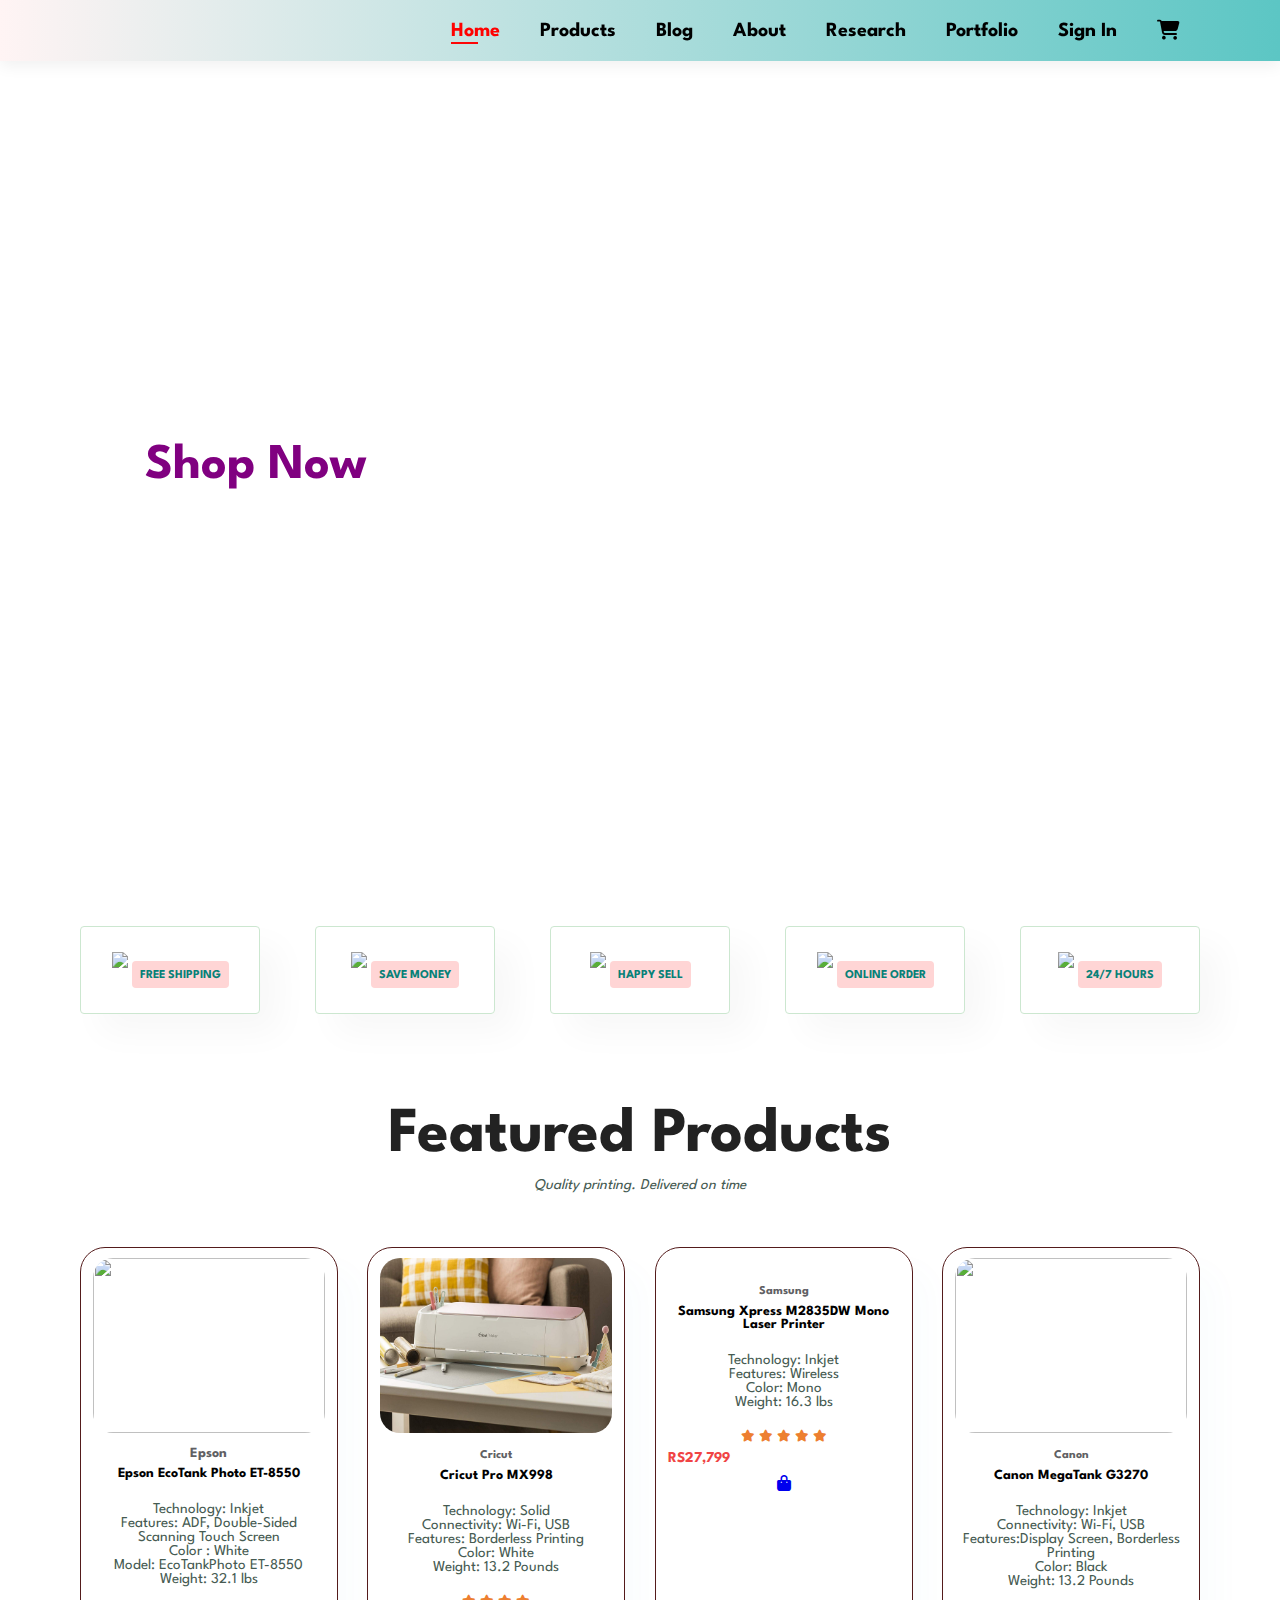
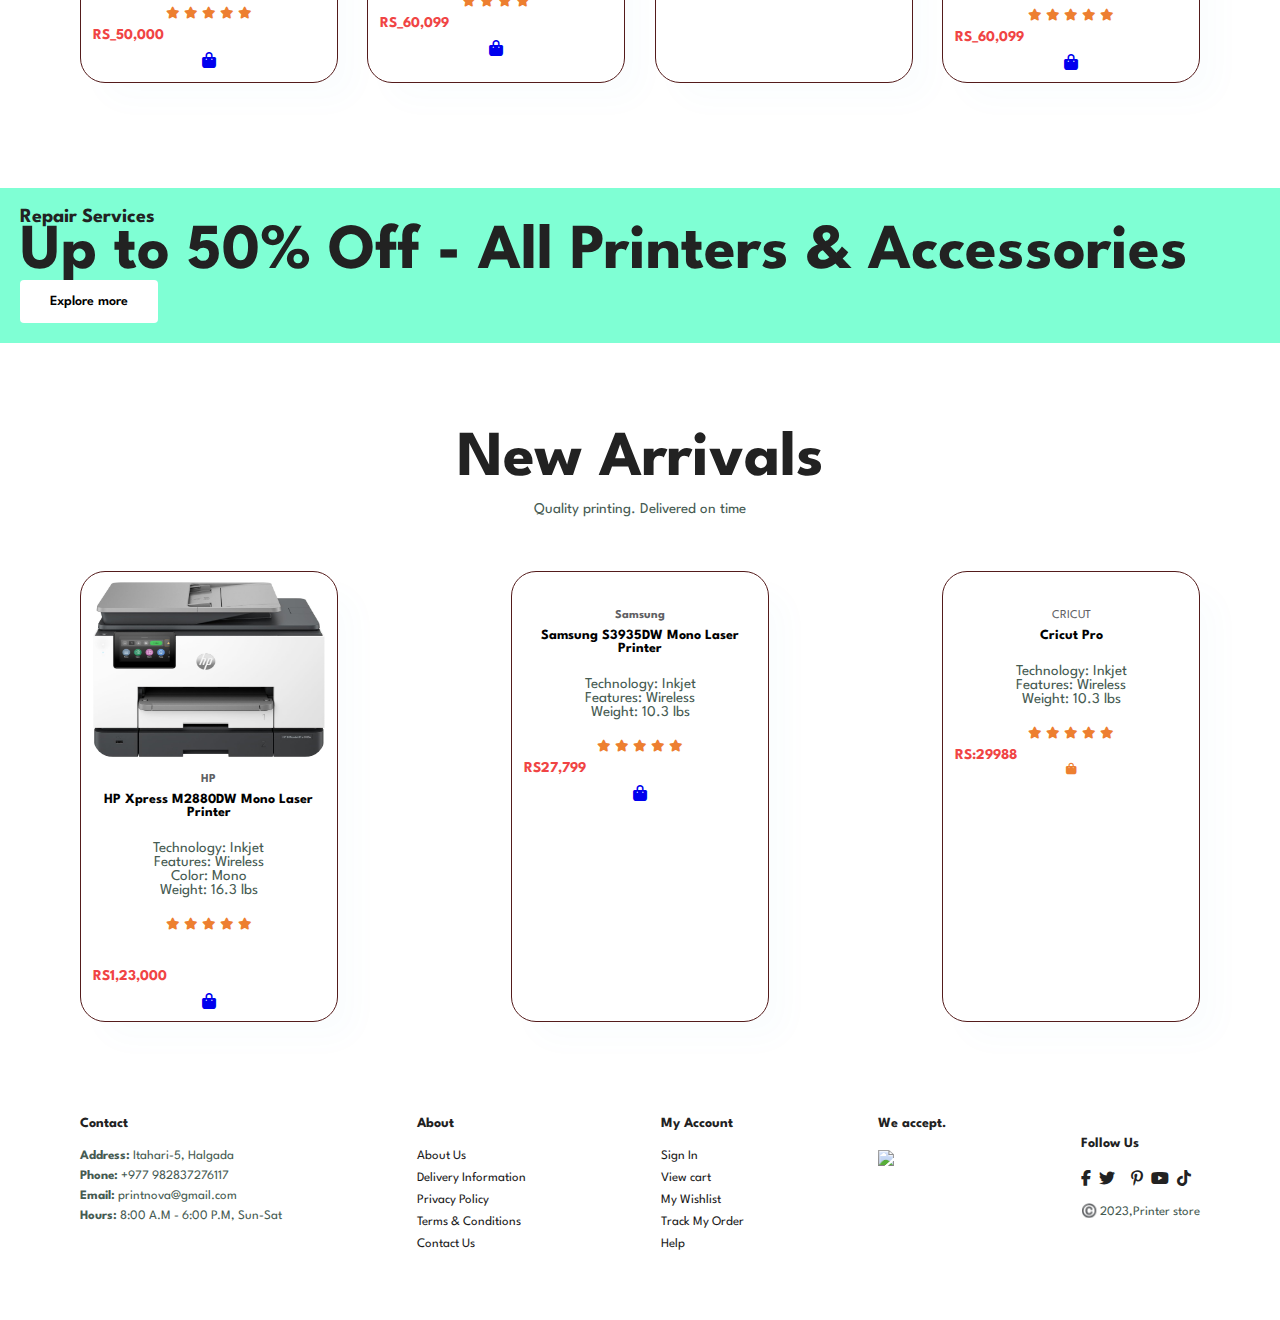
==== index.html @ 583832d4 "first commit" ====
<!DOCTYPE html>
<html lang="en">

<head>
    <meta charset="UTF-8">
    <meta http-equiv="X-UA-compatible" content="IE-edge">
    <meta name="viewport" content="width=device-width, initial-scale=1.0">
    <title>Printer - Online Shopping Website</title>
    <link rel="stylesheet" href="https://cdnjs.cloudflare.com/ajax/libs/font-awesome/6.5.1/css/all.min.css" />
    <link rel="stylesheet" href="style.css">
</head>

<body>
    <!-- Logo -->
    <section id="header">
        <a href="#"><img src="image/logo-printer_store.svg" class="logo" height="100px" alt=""></a>
        <div>
            <!-- Navigation menu -->
            <ul id="navbar">

                <li><a class="active" href="index.html">Home</a></li>
                <li><a href="products.html">Products</a></li>
                <li><a href="blog.html">Blog</a></li>
                <li><a href="about.html">About</a></li>
                <li><a href="research.html">Research</a></li>
                <li><a href="portfolio.html">Portfolio</a></li>
                <li><a href="signin.html">Sign In</a></li>
                <!-- Shopping cart icon with a close button -->
                <li id="lg-bag"><a href="cart.html"><i class="fa-solid fa-cart-shopping"></i></a></li>
                <a href="#" id="close"><i class="far fa-times"></i></a>
            </ul>
        </div>
        <div id="mobile">
            <!-- Mobile menu with shopping cart icon and menu icon doesen't work -->
            <a href="craft.html"><i class="fa-solid fa-cart-shopping"></i></a>
            <i id="bar" class="far fa-outdent"></i>
        </div>

    </section>

    <section id="hero">

        <!-- Hero section with a shop wow button just for showcase -->
        <button>
            <h1>Shop Now</h1>
        </button>
    </section>
    <!-- Feature section with boxes for different features -->
    <section id="feature" class="section-p1">
        <!-- Individual feature boxes -->
        <div class="fe-box">

            <img src="image/free shipping.jpg" width="100px">
            <h6>FREE SHIPPING</h6>


        </div>
        <div class="fe-box">

            <img src="image/download.png" width="100px">
            <h6>SAVE MONEY</h6>


        </div>
        <div class="fe-box">

            <img src="image/images (1).png" width="100px">
            <h6>HAPPY SELL</h6>


        </div>
        <div class="fe-box">

            <img src="image/orders.png" width="100px">
            <h6>ONLINE ORDER</h6>


        </div>
        <div class="fe-box">

            <img src="image/24-icon-7.jpg" width="100px">
            <h6>24/7 HOURS</h6>



        </div>
    </section>

    <section id="product1" class="section-p1"> <!-- Product section with featured products -->
        <h2>Featured Products</h2> <!-- Title and description -->
        <p><i>Quality printing. Delivered on time</i></p>
        <div class="pro-container">
            <div class="pro">
                <img src="image/image1.webp" width="200px" height="175px" alt=""> <!-- Individual product card -->
                <div class="description">
                    <span><b>
                            <h3>Epson</h3>
                        </b></span>
                    <h5>Epson EcoTank Photo ET-8550</h5>
                    <p>Technology: Inkjet <br>
                        Features: ADF, Double-Sided Scanning Touch Screen <br>
                        Color : White <br>
                        Model: EcoTankPhoto ET-8550<br>
                        Weight: 32.1 lbs</p>
                    <div class="star">
                        <i class="fas fa-star"></i>
                        <i class="fas fa-star"></i> <!-- fas sa-star is a star icon for star rating -->
                        <i class="fas fa-star"></i>
                        <i class="fas fa-star"></i>
                        <i class="fas fa-star"></i>
                    </div>
                    <h4>RS_50,000</h4>
                </div>
                <a href="#"><i class="fa shopping fa-bag-shopping"></i></a>
            </div>
            <div class="pro">
                <img src="Image/MakerR6.jpg" width="200" height="175px" alt="">
                <div class="description">
                    <span><b>Cricut</b></span>
                    <h5>Cricut  Pro MX998</h5>
                    <p>
                        Technology: Solid<br>
                        Connectivity: Wi-Fi, USB<br>
                        Features: Borderless Printing<br>
                        Color: White<br>
                        Weight: 13.2 Pounds
                    </p>
                    <div class="star">
                        <i class="fas fa-star"></i>
                        <i class="fas fa-star"></i>
                        <i class="fas fa-star"></i>
                        <i class="fas fa-star"></i>
                    </div>
                    <h4>RS_60,099</h4>
                </div>
                <a href="#"><i class="fa shopping fa-bag-shopping"></i></a> <!-- Shopping cart icon -->
            </div>
            <div class="pro">
                <img src="image/image-2.jpg" width="200px" alt="">
                <div class="description">
                    <span><b>Samsung</b></span>
                    <h5>Samsung Xpress M2835DW Mono Laser Printer</h5>
                    <p>Technology: Inkjet <br>
                        Features: Wireless <br>
                        Color: Mono <br>
                        Weight: 16.3 lbs</p>
                    <div class="star">
                        <i class="fas fa-star"></i>
                        <i class="fas fa-star"></i> <!-- fas sa-star is a star icon for star rating -->
                        <i class="fas fa-star"></i>
                        <i class="fas fa-star"></i>
                        <i class="fas fa-star"></i>
                    </div>
                    <h4>RS27,799</h4>
                </div>
                <a href="#"><i class="fa shopping fa-bag-shopping"></i></a> <!-- Shopping cart icon -->
            </div>
            <div class="pro">
                <img src="image/canon.jpg" width="200" height="175px" alt="">
                <div class="description">
                    <span><b>Canon</b></span>
                    <h5>Canon MegaTank G3270</h5>
                    <p>
                        Technology: Inkjet<br>
                        Connectivity: Wi-Fi, USB<br>
                        Features:Display Screen, Borderless Printing<br>
                        Color: Black<br>
                        Weight: 13.2 Pounds
                    </p>
                    <div class="star">
                        <i class="fas fa-star"></i>
                        <i class="fas fa-star"></i>
                        <i class="fas fa-star"></i>
                        <i class="fas fa-star"></i>
                        <i class="fas fa-star"></i>
                    </div>
                    <h4>RS_60,099</h4>
                </div>
                <a href="#"><i class="fa shopping fa-bag-shopping"></i></a> <!-- Shopping cart icon -->
            </div>
    </section>

    <section id="banner-1" class="section-m1">
        <header>
            <h4>Repair Services</h4>
            <h2>Up to <span>50% Off </span>- All Printers & Accessories </h2>
            <button class="normal">Explore more</button>
        </header>
    </section>

    <section id="product1" class="section-p1">

        <h2>New Arrivals</h2>
        <p>Quality printing. Delivered on time</p>
        <div class="pro-container">
            <div class="pro">
                <img src="Image/hp.jpeg" width="300px" height="175px" alt="">
                <div class="description">
                    <span><b>HP</b></span>
                    <h5>HP Xpress M2880DW Mono Laser Printer</h5>
                    <p>Technology: Inkjet 
                        <br>
                        Features: Wireless
                         <br>
                        Color: Mono <br>
                        Weight: 16.3 lbs</p>
                        <div class="star">
                        <i class="fas fa-star"></i>
                        <i class="fas fa-star"></i> <!-- fas sa-star is a star icon for star rating -->
                        <i class="fas fa-star"></i>
                        <i class="fas fa-star"></i>
                        <i class="fas fa-star"></i>
                    </div>
                    <br>
                    <br>
                    <h4>RS1,23,000</h4>
                </div>
                <a href="#"><i class="fa shopping fa-bag-shopping"></i></a> <!-- Shopping cart icon -->
            </div>
            <div class="pro">
                    <img src="image/samsung2.jpeg" width="100px" alt="">
                    <div class="description">
                        <span><b>Samsung</b></span>
                        <h5>Samsung  S3935DW Mono Laser Printer</h5>
                        <p>Technology: Inkjet <br>
                            Features: Wireless <br>
                            Weight: 10.3 lbs</p>
                        <div class="star">
                            <i class="fas fa-star"></i>
                            <i class="fas fa-star"></i> <!-- fas sa-star is a star icon for star rating -->
                            <i class="fas fa-star"></i>
                            <i class="fas fa-star"></i>
                            <i class="fas fa-star"></i>
                        </div>
                        <h4>RS27,799</h4>
                    </div>
                    <a href="#"><i class="fa shopping fa-bag-shopping"></i></a> <!-- Shopping cart icon -->
                </div>
            <div class="pro">
                <img src="image/Cricut-Explore-Air-2-Gold-TheBirchCottage.jpg" width=100px alt="">
                <div class="description">
                    <span>CRICUT</span>
                    <h5>Cricut Pro</h5>
                    <p>Technology: Inkjet <br>
                        Features: Wireless <br>
                        Weight: 10.3 lbs</p>
                    <div class="star">
                        <i class="fas fa-star"></i>
                        <i class="fas fa-star"></i>
                        <i class="fas fa-star"></i>
                        <i class="fas fa-star"></i>
                        <i class="fas fa-star"></i>
                    </div>
                    <h4>RS:29988</h4>
                    <a href="#"><i class="fa shopping fa-bag-shopping"></i></a> <!-- Shopping cart icon -->
                </div>
    </section>

    <footer class="section-p1">

        <div class="Col">

            <h4>Contact</h4>
            <p><strong>Address: </strong>Itahari-5, Halgada</p>
            <p><strong>Phone: </strong>+977 982837276117</p>
            <p><strong>Email: </strong>printnova@gmail.com</p>
            <p><strong>Hours: </strong>8:00 A.M - 6:00 P.M, Sun-Sat</p>

        </div>




        <div class="Col">

            <h4>About</h4>
            <a href="#">About Us</a>
            <a href="#">Delivery Information</a>
            <a href="#">Privacy Policy</a>
            <a href="#">Terms & Conditions</a>
            <a href="#">Contact Us</a>

        </div>

        <div class="Col">

            <h4>My Account</h4>
            <a href="#" id="signInLink">Sign In</a>
            <a href="#">View cart</a>
            <a href="#">My Wishlist</a>
            <a href="#">Track My Order</a>
            <a href="#">Help</a>

        </div>

        <div class="col">
            <h4>We accept.</h4>
            <img src="image/secure2.png" height="100cm">

        </div>

        <div class="follow">

            <h4>Follow Us</h4>
            <div class="Icon">
                <i class="fab fa-facebook-f"></i>
                <i class="fab fa-twitter"></i>
                <i class="fab fa-instagam"></i>
                <i class="fab fa-pinterest-p"></i>
                <i class="fab fa-youtube"></i>
                <i class="fab fa-tiktok"></i>
            </div>

            <br>

            <div class="copyright">

                <p>©️ 2023,Printer store</p>

            </div>
    </footer>
</body>   
</html>
---- style.css ----
/* Importing Google Fonts for the 'Spartan' font family */
@import url('http://fonts.googleapis.com/css2?family=spartan:@100;200;300;400;500;600;700;800;900;@display=swap');

/* Global styles */
* {
    margin: 0;
    padding: 0;
    box-sizing: border-box;
    font-family: 'spartan', sans-serif; /* Setting the default font family */
}

/* Heading styles */
h1, h2, h4, h6 {
    color: #222;
}

h1 {
    font-size: 50px;
    line-height: 64px;
}

h2 {
    font-size: 64px;
    line-height: 54px;
}

h4 {
    font-size: 20px;
}

h6 {
    font-weight: 700;
    font-size: 12px;
}

/* Paragraph styles */
p {
    font-size: 15px;  /* makes the font size  of every paragraph same */
    color: #465b52;
    margin: 15px 0 20px 0;
}

/* Section padding and margin styles */
.section-p1 {
    padding: 40px 80px;
}

.section-m1 {
    margin: 50px 0;
    height: max-content;
    padding: 20px;
    background-color: aquamarine;


}

/* Button styles */
button.normal, button.white {
    font-size: 14px;
    font-weight: 600;
    cursor: pointer;
    outline: none;
    transition: 0.2s;
}

button.normal {
    padding: 15px 30px;
    color: black;
    background-color: #fff;
    border-radius: 4px;
    border: none;
}

button.white {
    padding: 11px 18px;
    color: #164156;
    background-color: transparent;
    border: 1px solid #fff;
}

/* Body styles */
body {
    width: 100%;
}

/* Header styles */
#header {
    /* Header container styles */
    display: flex;
    align-items: center;
    justify-content: space-between;
    padding: 20px 80px;
    background-image: linear-gradient(to right, rgb(255, 244, 244), rgb(92, 198, 196)); /* this is for the header colour */
    box-shadow: 0 5px 15px rgba(0, 0, 0, 0.06);
    z-index: 999;
    position: sticky;
    top: 0;
    left: 0;
}

#navbar {
    /* Navigation bar styles */
    display: flex;  
    align-items: center;
    justify-content: center;
}

#navbar li {
    list-style: none; 
    font-style: none;
    padding: 0 20px;
    position: relative;
}

#navbar li a {
    /* Navigation link styles */
    text-decoration: none;  /* removes in the header underline */
    font-size: 20px;
    font-weight: 700;
    color: #000000;
    transition: 0.3s ease;
}

#navbar li a:hover,  /* make the navbar colour change when hover */
#navbar li a.active {
    color: rgb(255, 1, 1);
}

#navbar li a.active::after,
#navbar li a:hover::after {
    /* Navigation link underline styles */
    content: "";
    width: 30%;
    height: 2px;
    background: rgb(253, 6, 6);
    position: absolute; /* make the underline in navbar appear */
    bottom: -4px;
    left: 20px;
}

#mobile {
    display: none;
    align-items: center;
}

#close {
    display: none;
}

/* Home page styles */
#hero {
    /* Hero section styles */
    background-image: url("/Image/hello.jpg");
    height: 90vh;
    width: 100%;
    background-size: cover;
    background-position: top 25% right 0;
    padding: 0 80px;
    flex-direction: column;
    display: flex;
    align-items: flex-start;
    justify-content: center;
}

#hero h4 {
    padding-bottom: 15px; /* this is for the text below the heading */
}

#hero h1 {
    color: purple;
}

#hero button {
    /* Hero button styles */
    background-color: transparent;
    color: aqua;
    border: 0;
    padding: 14px 80px 14px 65px;
    background-repeat: no-repeat;
    cursor: pointer;
    font-weight: 700;
    font-size: 15px;
}

#hero h4 {
    color: rgb(15, 11, 9);
}

/* Feature section styles */
#feature {
    /* Feature section container styles */
    display: flex;
    align-items: center;
    justify-content: space-between; /* make the feature box all the way to right */
    flex-wrap: wrap;
}

#feature .fe-box {
    /* Feature box styles */
    width: 180px;
    text-align: center;
    padding: 25px;
    box-shadow: 20px 20px 34px rgba(0, 0, 0, 0.03);
    border: 1px solid #cce7d0;
    border-radius: 4px;
    margin: 15px 0;
}

#feature .fe-box:hover {
    box-shadow: 10px 10px 54px rgba(70, 62, 221, 0.1);
}

#feature .fe-box img {
    /* Feature box image styles */
    width: 100%;
    margin-bottom: 10px;
}

#feature .fe-box h6 {
    /* Feature box heading styles */
    display: inline-block;
    padding: 9px 8px 6px 8px;
    line-height: 1;
    border-radius: 4px;
    color: #088178;
    background-color: #ffd5d5;
}


/* Product section styles */
#product1 {
    /* Product section container styles */
    text-align: center;
}

#product1 .pro-container {
    /* Product container styles */
    display: flex;
    justify-content: space-between;
    padding-top: 20px;
    flex-wrap: wrap;
}

#product1 .pro {
    /* Product box styles */
    width: 23%;
    min-width: 250px;
    padding: 10px 12px;
    border: 1px solid #541b1b;
    border-radius: 25px;
    cursor: pointer;
    box-shadow: 20px 20px 30px rgba(32, 167, 182, 0.02);
    margin: 15px 0;
    transition: 0.02s ease;
    position: relative;
}

#product1 .pro:hover {
    box-shadow: 20px 20px 30px rgba(0, 0, 0, 0.6);
}

#product1 .pro img {
    /* Product image styles */
    width: 100%;
    border-radius: 20px;
}

#product1 .pro .description {
    text-align: 0;
    padding: 10px 0;
}

#product1 .pro .description span {
    color: #606063;  /* this is for product name */
    font-size: 12px;
}

#product1 .pro .description h5 {
    padding: 7px;
    color: #010101;   /* this is for product and model name */
    font-size: 14px;
}

#product1 .pro .description i {
    font-size: 12px;
    color: rgb(237, 127, 48);  /* this is for star colour */
}

#product1 .pro .description h4 {
    padding-top: 7px;
    font-size: 15px;
    font-weight: 700;
    color: rgb(240, 68, 68);
    margin-right: 7cm;   /* make rs all the way to right */
}

/* Footer section styles */
footer {
    /* Footer container styles */
    display: flex;
    flex-wrap: wrap;
    justify-content: space-between;
}

footer .Col {
    /* Footer column styles */
    display: flex;
    flex-direction: column;
    align-items: flex-start;
    margin-bottom: 20px;
}

footer .logo {
    margin: 30px;
    padding: 0px;
}

footer h4 {
    font-size: 14px;
    padding-bottom: 20px;
}

footer p {
    font-size: 13px;
    margin: 0 0 8px 0;
}

footer a {
    /* Footer link styles */
    font-size: 13px;
    text-decoration: none;
    color: #1a1a1a;
    margin-bottom: 10px;
}

footer .follow {
    margin-top: 20px;
}

footer .follow i {
    color: #222;
    padding-right: 4px;
    cursor: pointer;
}

footer .install .row img {
    border: 1px solid rgb(7, 227, 11);
    border-radius: 6px;
}

footer .install img {
    margin: 10px 0 15px 0;
}

footer .follow i:hover {
    color: rgb(248, 12, 4);
}

footer .follow i:hover,
footer a:hover {
    color: #da2511;
}

footer .copyright {
    /* Copyright text styles */
    width: 100%;
    text-align: center;
}
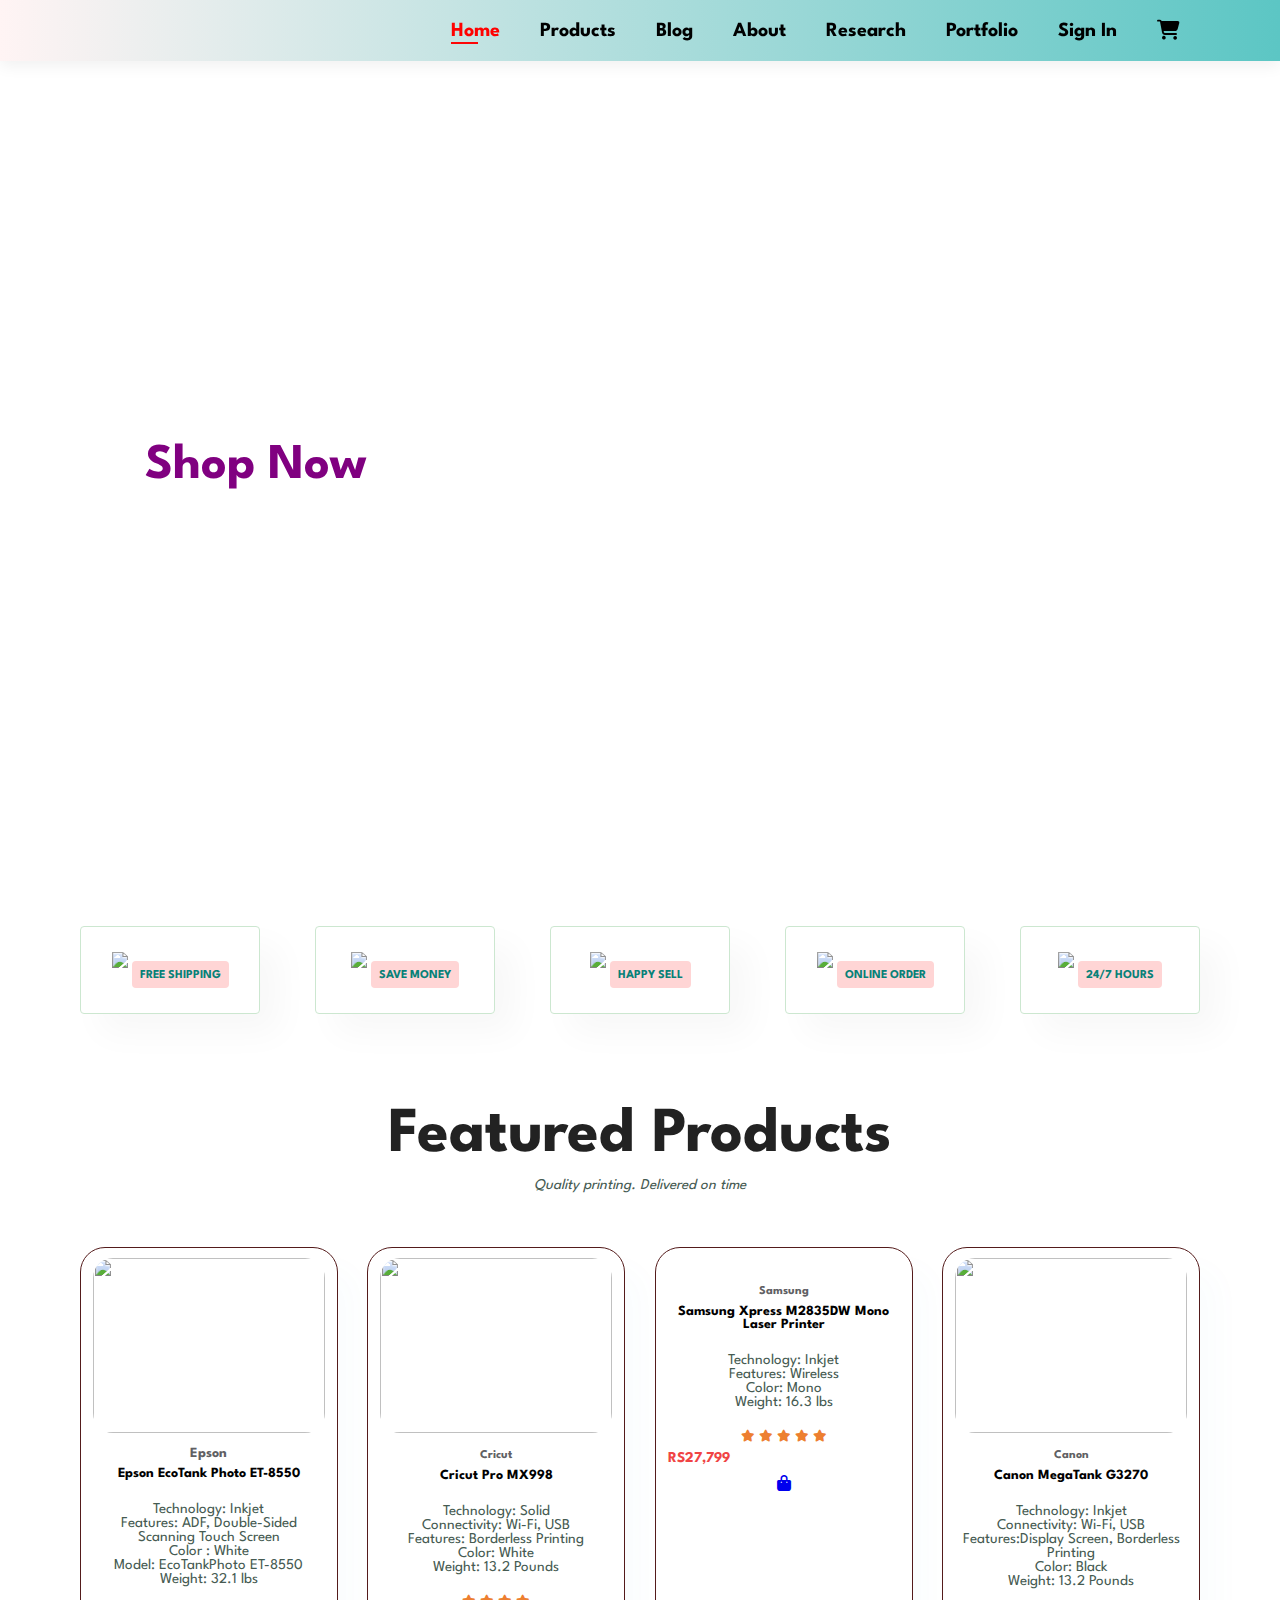
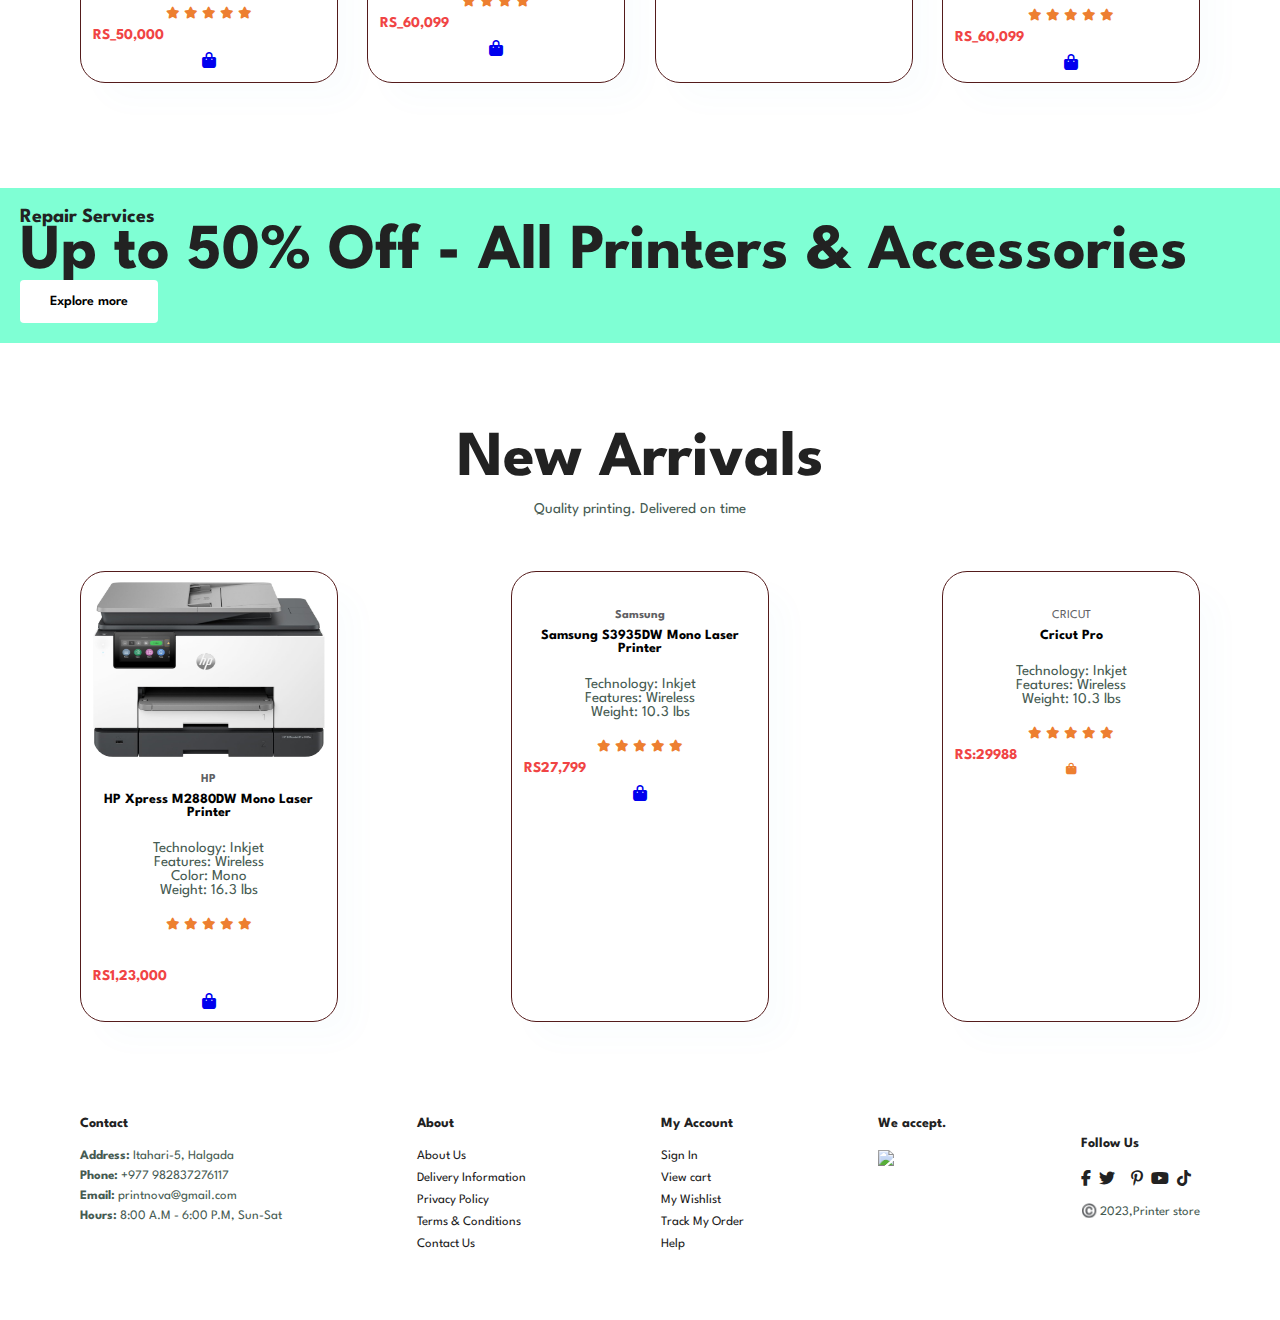
==== commit fc5dc70a: "Update index.html" ====
--- a/index.html
+++ b/index.html
@@ -13,7 +13,7 @@
 <body>
     <!-- Logo -->
     <section id="header">
-        <a href="#"><img src="image/logo-printer_store.svg" class="logo" height="100px" alt=""></a>
+        <a href="#"><img src=".image/logo-printer_store.svg" class="logo" height="100px" alt=""></a>
         <div>
             <!-- Navigation menu -->
             <ul id="navbar">
@@ -50,35 +50,35 @@
         <!-- Individual feature boxes -->
         <div class="fe-box">
 
-            <img src="image/free shipping.jpg" width="100px">
+            <img src=".image/free shipping.jpg" width="100px">
             <h6>FREE SHIPPING</h6>
 
 
         </div>
         <div class="fe-box">
 
-            <img src="image/download.png" width="100px">
+            <img src=".image/download.png" width="100px">
             <h6>SAVE MONEY</h6>
 
 
         </div>
         <div class="fe-box">
 
-            <img src="image/images (1).png" width="100px">
+            <img src=".image/images (1).png" width="100px">
             <h6>HAPPY SELL</h6>
 
 
         </div>
         <div class="fe-box">
 
-            <img src="image/orders.png" width="100px">
+            <img src=".image/orders.png" width="100px">
             <h6>ONLINE ORDER</h6>
 
 
         </div>
         <div class="fe-box">
 
-            <img src="image/24-icon-7.jpg" width="100px">
+            <img src=".image/24-icon-7.jpg" width="100px">
             <h6>24/7 HOURS</h6>
 
 
@@ -91,7 +91,7 @@
         <p><i>Quality printing. Delivered on time</i></p>
         <div class="pro-container">
             <div class="pro">
-                <img src="image/image1.webp" width="200px" height="175px" alt=""> <!-- Individual product card -->
+                <img src=".image/image1.webp" width="200px" height="175px" alt=""> <!-- Individual product card -->
                 <div class="description">
                     <span><b>
                             <h3>Epson</h3>
@@ -114,7 +114,7 @@
                 <a href="#"><i class="fa shopping fa-bag-shopping"></i></a>
             </div>
             <div class="pro">
-                <img src="Image/MakerR6.jpg" width="200" height="175px" alt="">
+                <img src=".image/MakerR6.jpg" width="200" height="175px" alt="">
                 <div class="description">
                     <span><b>Cricut</b></span>
                     <h5>Cricut  Pro MX998</h5>
--- a/style.css
+++ b/style.css
@@ -150,7 +150,7 @@
 /* Home page styles */
 #hero {
     /* Hero section styles */
-    background-image: url("/Image/hello.jpg");
+    background-image: url("./Image/hello.jpg");
     height: 90vh;
     width: 100%;
     background-size: cover;
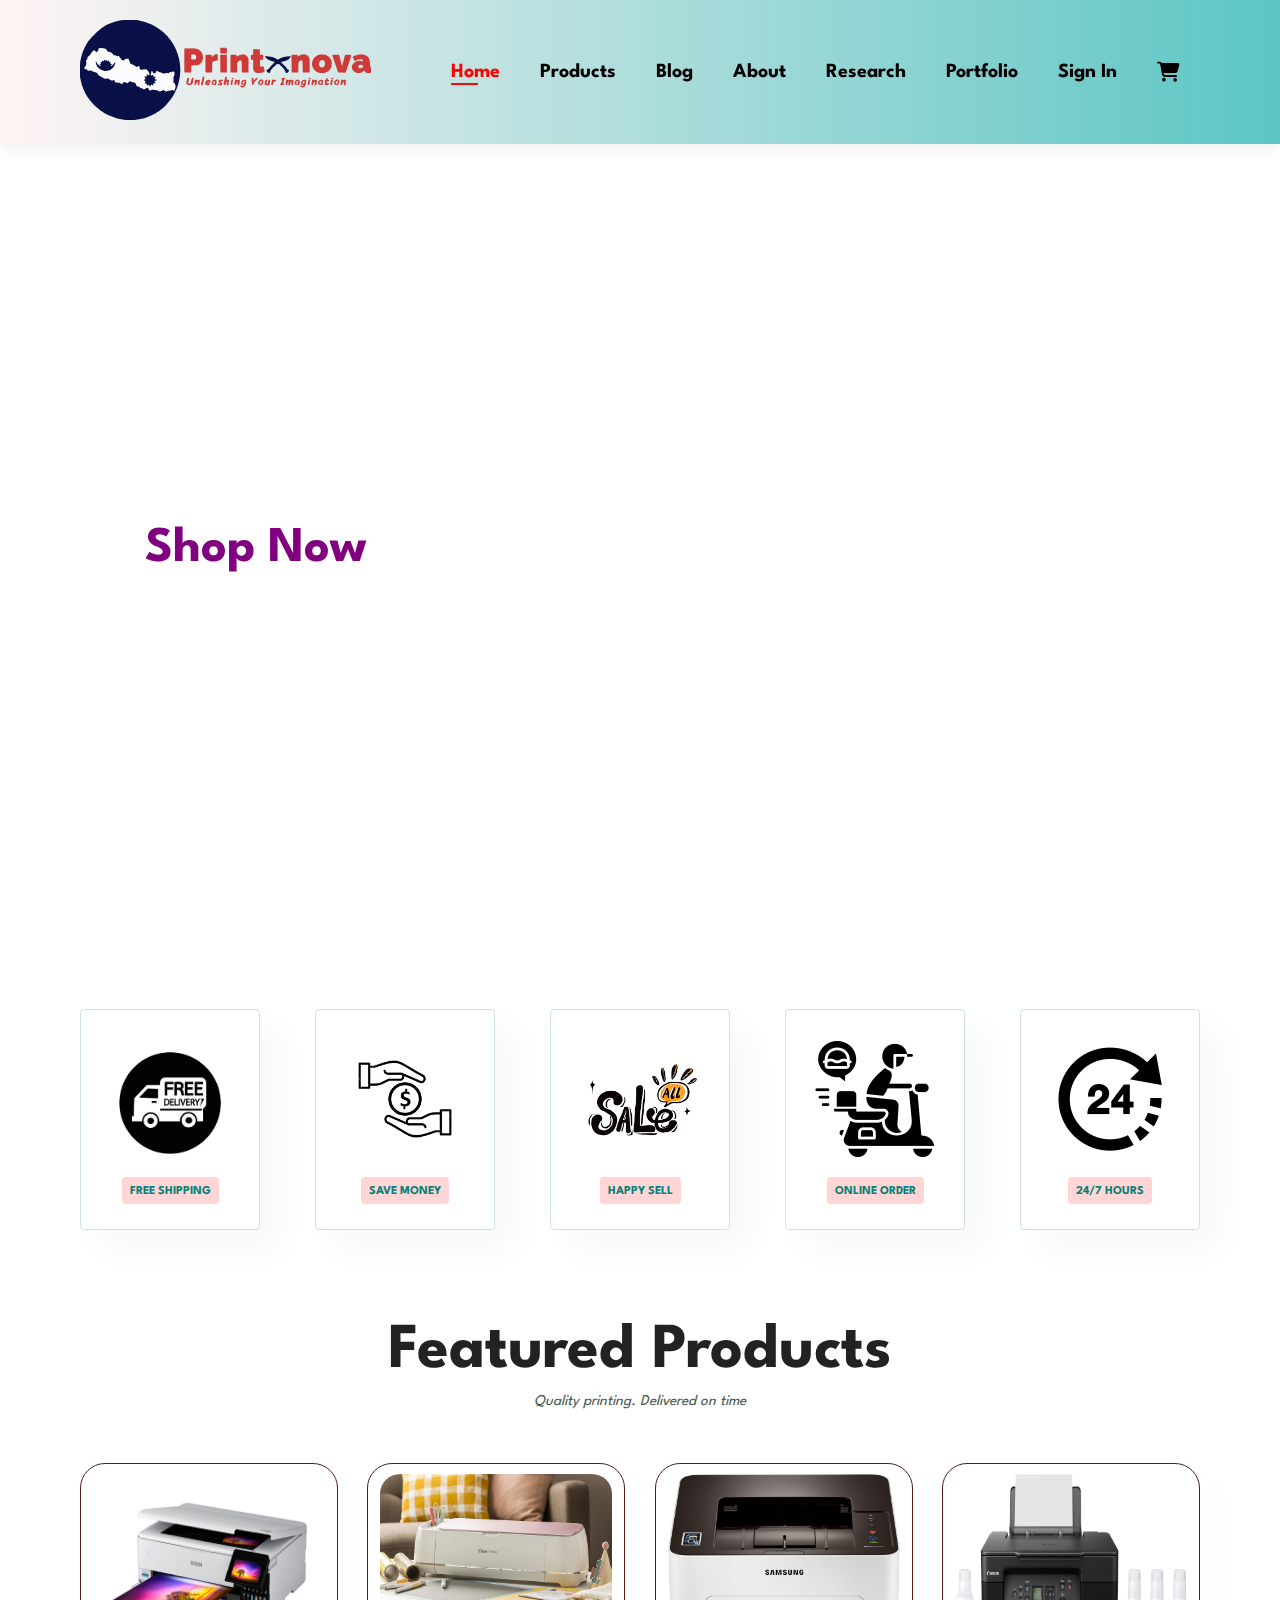
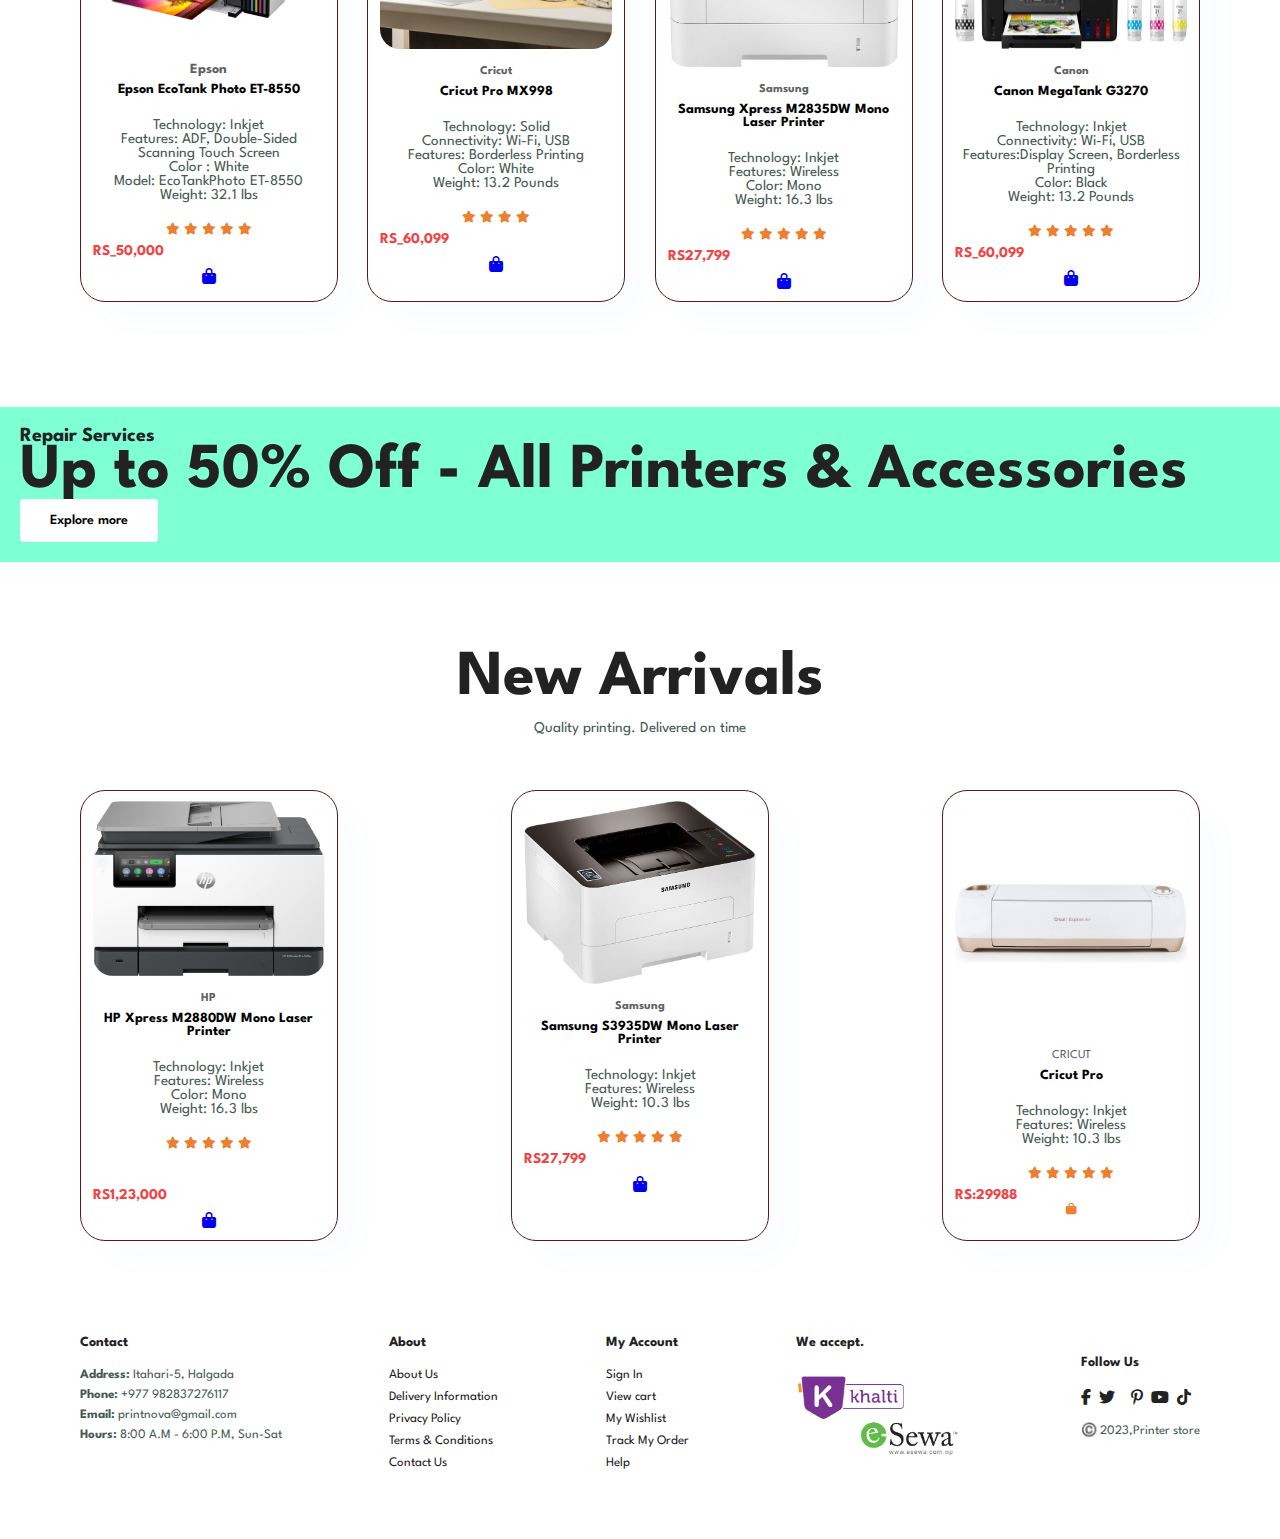
==== commit fb19b354: "Update index.html" ====
--- a/index.html
+++ b/index.html
@@ -13,7 +13,7 @@
 <body>
     <!-- Logo -->
     <section id="header">
-        <a href="#"><img src=".image/logo-printer_store.svg" class="logo" height="100px" alt=""></a>
+        <a href="#"><img src="./Image/logo-printer_store.svg" class="logo" height="100px" alt=""></a>
         <div>
             <!-- Navigation menu -->
             <ul id="navbar">
@@ -50,35 +50,35 @@
         <!-- Individual feature boxes -->
         <div class="fe-box">
 
-            <img src=".image/free shipping.jpg" width="100px">
+            <img src="./Image/free shipping.jpg" width="100px">
             <h6>FREE SHIPPING</h6>
 
 
         </div>
         <div class="fe-box">
 
-            <img src=".image/download.png" width="100px">
+            <img src="./Image/download.png" width="100px">
             <h6>SAVE MONEY</h6>
 
 
         </div>
         <div class="fe-box">
 
-            <img src=".image/images (1).png" width="100px">
+            <img src="./Image/images (1).png" width="100px">
             <h6>HAPPY SELL</h6>
 
 
         </div>
         <div class="fe-box">
 
-            <img src=".image/orders.png" width="100px">
+            <img src="./Image/orders.png" width="100px">
             <h6>ONLINE ORDER</h6>
 
 
         </div>
         <div class="fe-box">
 
-            <img src=".image/24-icon-7.jpg" width="100px">
+            <img src="./Image/24-icon-7.jpg" width="100px">
             <h6>24/7 HOURS</h6>
 
 
@@ -91,7 +91,7 @@
         <p><i>Quality printing. Delivered on time</i></p>
         <div class="pro-container">
             <div class="pro">
-                <img src=".image/image1.webp" width="200px" height="175px" alt=""> <!-- Individual product card -->
+                <img src="./Image/image1.webp" width="200px" height="175px" alt=""> <!-- Individual product card -->
                 <div class="description">
                     <span><b>
                             <h3>Epson</h3>
@@ -114,7 +114,7 @@
                 <a href="#"><i class="fa shopping fa-bag-shopping"></i></a>
             </div>
             <div class="pro">
-                <img src=".image/MakerR6.jpg" width="200" height="175px" alt="">
+                <img src="./Image/MakerR6.jpg" width="200" height="175px" alt="">
                 <div class="description">
                     <span><b>Cricut</b></span>
                     <h5>Cricut  Pro MX998</h5>
@@ -136,7 +136,7 @@
                 <a href="#"><i class="fa shopping fa-bag-shopping"></i></a> <!-- Shopping cart icon -->
             </div>
             <div class="pro">
-                <img src="image/image-2.jpg" width="200px" alt="">
+                <img src="./Image/image-2.jpg" width="200px" alt="">
                 <div class="description">
                     <span><b>Samsung</b></span>
                     <h5>Samsung Xpress M2835DW Mono Laser Printer</h5>
@@ -156,7 +156,7 @@
                 <a href="#"><i class="fa shopping fa-bag-shopping"></i></a> <!-- Shopping cart icon -->
             </div>
             <div class="pro">
-                <img src="image/canon.jpg" width="200" height="175px" alt="">
+                <img src="./Image/canon.jpg" width="200" height="175px" alt="">
                 <div class="description">
                     <span><b>Canon</b></span>
                     <h5>Canon MegaTank G3270</h5>
@@ -194,7 +194,7 @@
         <p>Quality printing. Delivered on time</p>
         <div class="pro-container">
             <div class="pro">
-                <img src="Image/hp.jpeg" width="300px" height="175px" alt="">
+                <img src="./Image/hp.jpeg" width="300px" height="175px" alt="">
                 <div class="description">
                     <span><b>HP</b></span>
                     <h5>HP Xpress M2880DW Mono Laser Printer</h5>
@@ -218,7 +218,7 @@
                 <a href="#"><i class="fa shopping fa-bag-shopping"></i></a> <!-- Shopping cart icon -->
             </div>
             <div class="pro">
-                    <img src="image/samsung2.jpeg" width="100px" alt="">
+                    <img src="./Image/samsung2.jpeg" width="100px" alt="">
                     <div class="description">
                         <span><b>Samsung</b></span>
                         <h5>Samsung  S3935DW Mono Laser Printer</h5>
@@ -237,7 +237,7 @@
                     <a href="#"><i class="fa shopping fa-bag-shopping"></i></a> <!-- Shopping cart icon -->
                 </div>
             <div class="pro">
-                <img src="image/Cricut-Explore-Air-2-Gold-TheBirchCottage.jpg" width=100px alt="">
+                <img src="./Image/Cricut-Explore-Air-2-Gold-TheBirchCottage.jpg" width=100px alt="">
                 <div class="description">
                     <span>CRICUT</span>
                     <h5>Cricut Pro</h5>
@@ -295,7 +295,7 @@
 
         <div class="col">
             <h4>We accept.</h4>
-            <img src="image/secure2.png" height="100cm">
+            <img src="./Image/secure2.png" height="100cm">
 
         </div>
 
